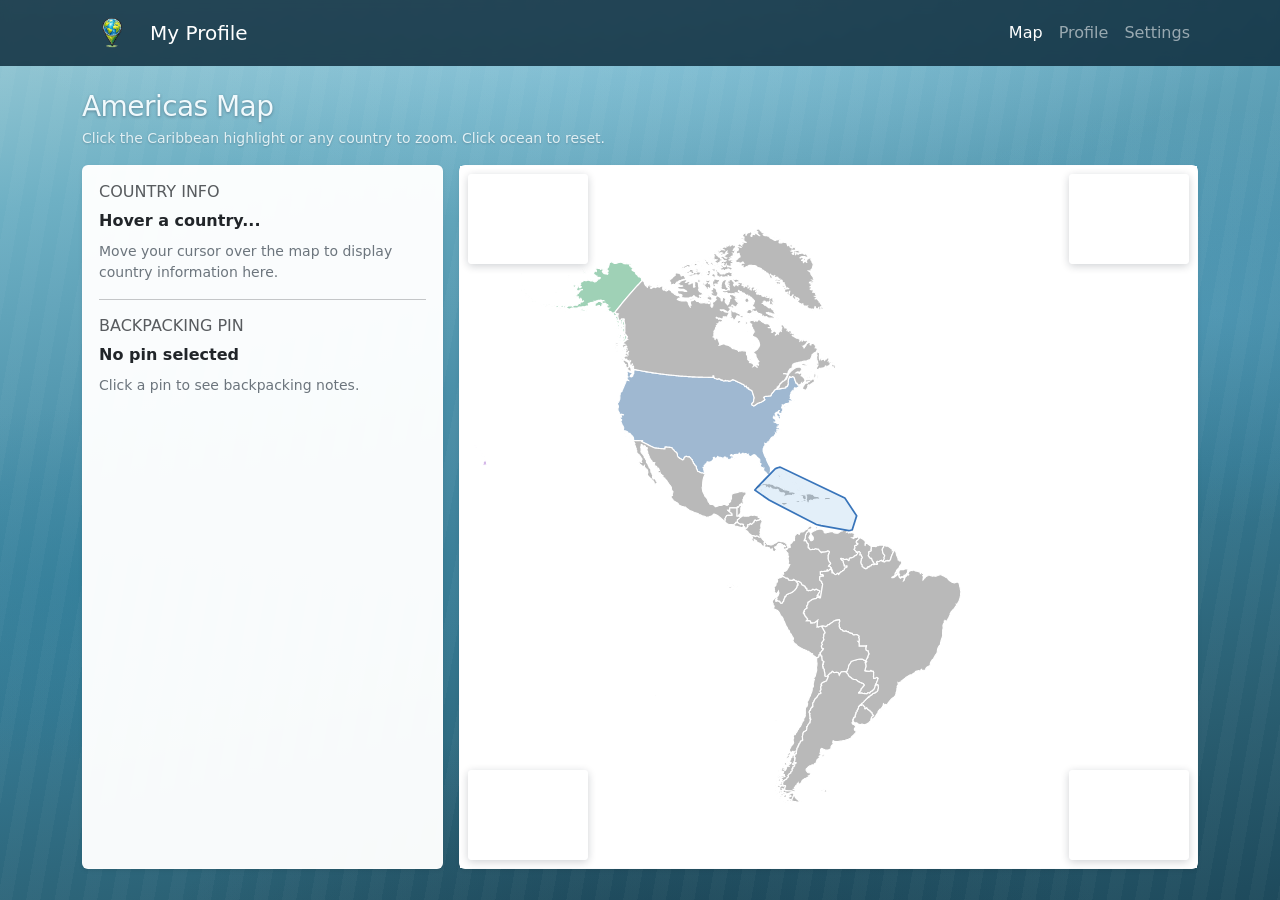
==== index.html @ 29d0254e "NavBar" ====
<!doctype html>
<html lang="en">
<head>
  <meta charset="utf-8">
  <title>Americas Hover Map</title>
  <meta name="viewport" content="width=device-width, initial-scale=1">
  <link rel="stylesheet" href="css/bootstrap.min.css"/>
  <link rel="stylesheet" href="css/grid.css"/>
  <link rel="stylesheet" href="css/bootstrap-grid.css"/>
  <script src="js/bootstrap.bundle.min.js"></script>
  <script src="js/svg-political-map.js"></script>
  <style>
    /* Stylized ocean: full-page depth gradient + soft light + faint wave bands */
    body.americas-map-page {
      margin: 0;
      min-height: 100vh;
      color: #0f172a;
      background-color: #2c5f72;
      background-image:
        repeating-linear-gradient(
          100deg,
          transparent 0,
          transparent 14px,
          rgba(255, 255, 255, 0.028) 14px,
          rgba(255, 255, 255, 0.028) 28px
        ),
        radial-gradient(ellipse 100% 70% at 50% -15%, rgba(186, 230, 253, 0.55), transparent 58%),
        radial-gradient(ellipse 55% 45% at 95% 35%, rgba(125, 211, 252, 0.18), transparent 52%),
        radial-gradient(ellipse 50% 40% at 8% 65%, rgba(34, 120, 150, 0.35), transparent 50%),
        radial-gradient(ellipse 70% 55% at 50% 110%, rgba(15, 45, 62, 0.45), transparent 55%),
        linear-gradient(
          168deg,
          #9ecdd8 0%,
          #6eb0c4 18%,
          #4a8fa8 42%,
          #357891 62%,
          #2a5f72 82%,
          #1e4a5c 100%
        );
      background-attachment: fixed;
    }
    @media (prefers-reduced-motion: reduce) {
      body.americas-map-page { background-attachment: scroll; }
    }
    .americas-map-page .page-hero h1 {
      color: #f0f9fc;
      text-shadow: 0 1px 3px rgba(15, 23, 42, 0.35);
      letter-spacing: -0.02em;
    }
    .americas-map-page .page-hero .hero-lead {
      color: rgba(240, 249, 252, 0.88) !important;
      text-shadow: 0 1px 2px rgba(15, 23, 42, 0.2);
    }
    .americas-map-page .panel-card {
      border: 1px solid rgba(255, 255, 255, 0.35);
      background: rgba(255, 255, 255, 0.97);
      box-shadow: 0 8px 32px rgba(15, 45, 62, 0.12), 0 2px 8px rgba(15, 45, 62, 0.06);
    }
    .navbar-brand img {
        height: 40px;   /* adjust as needed */
        width: auto;    /* keeps original proportions */
    }
    .map-object-wrap {
      position: relative;
    }
    .map-object-wrap object,
    .map-object-wrap #inline-svg {
      display: block;
      width: 100%;
      height: 78vh;
      min-height: 560px;
      border: 0;
      background: #fff;
    }
    @media (max-width: 900px) {
      .map-object-wrap object,
      .map-object-wrap #inline-svg { height: 64vh; min-height: 460px; }
    }
    .map-corner-photos {
      position: absolute;
      inset: 0;
      pointer-events: none;
      z-index: 2;
    }
    .corner-slot {
      position: absolute;
      width: 120px;
      height: 90px;
      overflow: hidden;
      border-radius: 4px;
      box-shadow: 0 2px 8px rgba(15, 23, 42, 0.2);
      background: rgba(255, 255, 255, 0.85);
    }
    .corner-slot img {
      width: 100%;
      height: 100%;
      object-fit: cover;
      display: block;
    }
    .corner-slot--tl { top: 8px; left: 8px; }
    .corner-slot--tr { top: 8px; right: 8px; }
    .corner-slot--bl { bottom: 8px; left: 8px; }
    .corner-slot--br { bottom: 8px; right: 8px; }
  </style>
</head>
<body class="americas-map-page">
  <nav class="navbar navbar-expand-lg navbar-dark" style="background: rgba(15,45,62,0.85); backdrop-filter: blur(6px);">
    <div class="container">
        
      <!-- Logo + Brand -->
      <a class="navbar-brand d-flex align-items-center" href="#">
      <img src="images/Icons/Crayon-Earth-pin.png" alt="Logo" class="me-2">
      <span>My Profile</span>
      </a>

      <!-- Mobile Toggle -->
      <button class="navbar-toggler" type="button" data-bs-toggle="collapse" data-bs-target="#mainNav">
      <span class="navbar-toggler-icon"></span>
      </button>

      <!-- Nav Links -->
      <div class="collapse navbar-collapse" id="mainNav">
      <ul class="navbar-nav ms-auto">
          <li class="nav-item">
          <a class="nav-link active" href="#">Map</a>
          </li>
          <li class="nav-item">
          <a class="nav-link" href="/Profile.html">Profile</a>
          </li>
          <li class="nav-item">
          <a class="nav-link" href="#">Settings</a>
          </li>
      </ul>
      </div>

    </div>
  </nav>
  <div class="container py-4">
    <div class="row mb-3 page-hero">
      <div class="col">
        <h1 class="h3 mb-1">Americas Map</h1>
        <p class="text-muted small mb-0 hero-lead">Click the Caribbean highlight or any country to zoom. Click ocean to reset.</p>
      </div>
    </div>
    <div class="row g-3">
      <div class="col-md-4">
        <div class="card shadow-sm h-100 panel-card">
          <div class="card-body">
            <h2 class="card-title h6 text-uppercase text-muted mb-2">Country Info</h2>
            <p id="country-readout" class="fw-semibold mb-2">Hover a country...</p>
            <p id="country-details" class="mb-0 small text-secondary">Move your cursor over the map to display country information here.</p>
            <hr class="my-3">
            <h3 class="h6 text-uppercase text-muted mb-2">Backpacking Pin</h3>
            <p id="pin-readout" class="fw-semibold mb-2">No pin selected</p>
            <p id="pin-details" class="mb-2 small text-secondary">Click a pin to see backpacking notes.</p>
            <div id="pin-photo" class="d-none">
              <img id="pin-photo-img" class="img-fluid rounded" src="" alt="">
            </div>
          </div>
        </div>
      </div>
      <div class="col-md-8">
        <div class="card shadow-sm h-100 map-card panel-card">
          <div class="card-body p-0 map-object-wrap">
            <object id="map-object" data="images/SVG/americas-political.svg" type="image/svg+xml" aria-label="Americas map"></object>
            <div id="map-corner-photos" class="map-corner-photos" aria-hidden="true">
              <div class="corner-slot corner-slot--tl" data-corner="top-left"></div>
              <div class="corner-slot corner-slot--tr" data-corner="top-right"></div>
              <div class="corner-slot corner-slot--bl" data-corner="bottom-left"></div>
              <div class="corner-slot corner-slot--br" data-corner="bottom-right"></div>
            </div>
          </div>
        </div>
      </div>
    </div>
  </div>
  <script>
    (function () {
      var pinReadoutEl = document.getElementById("pin-readout");
      var pinDetailsEl = document.getElementById("pin-details");
      var pinPhotoWrapEl = document.getElementById("pin-photo");
      var pinPhotoImgEl = document.getElementById("pin-photo-img");

      function renderPinDetails(spot) {
        if (!spot) {
          pinReadoutEl.textContent = "No pin selected";
          pinDetailsEl.textContent = "Click a pin to see backpacking notes.";
          pinPhotoImgEl.removeAttribute("src");
          pinPhotoImgEl.alt = "";
          pinPhotoWrapEl.classList.add("d-none");
          return;
        }
        pinReadoutEl.textContent = spot.name || "Selected Pin";
        var summary = typeof spot.summary === "string" ? spot.summary.trim() : "";
        var description = typeof spot.description === "string" ? spot.description.trim() : "";
        pinDetailsEl.textContent =
          summary && description
            ? summary + " " + description
            : description || summary || "No pin details provided yet.";
        if (spot.photo && spot.photo.src) {
          pinPhotoImgEl.src = spot.photo.src;
          pinPhotoImgEl.alt = spot.photo.alt || spot.name || "";
          pinPhotoWrapEl.classList.remove("d-none");
        } else {
          pinPhotoImgEl.removeAttribute("src");
          pinPhotoImgEl.alt = "";
          pinPhotoWrapEl.classList.add("d-none");
        }
      }

      var map = SvgPoliticalMap.createController({
        detailsBase: "data/americas-map",
        detailsSubdir: "country-details",
        readoutEl: document.getElementById("country-readout"),
        detailsEl: document.getElementById("country-details"),
        objectEl: document.getElementById("map-object"),
        svgFetchUrl: "images/SVG/americas-political.svg",
        cornerOverlayId: "map-corner-photos",
        regionClass: "country",
        hotspotSelector: "#caribbean-hotspot",
        hotspotZoomId: "caribbean",
        strings: {
          emptyHoverTitle: "Hover a country...",
          emptyHoverDetails: "Move your cursor over the map to display country information here.",
          regionHoverTitlePrefix: "Country:",
          noRegionsMessage: "No country paths in SVG.",
        },
        onPinSelect: renderPinDetails,
      });
      renderPinDetails(null);
      map.startObjectEmbed();
    })();
  </script>
</body>
</html>
---- css/grid.css ----
.themed-grid-col {
  padding-top: .75rem;
  padding-bottom: .75rem;
  background-color: lightgrey;
  border: 1px solid rgba(86, 61, 124, .2);
}

.themed-container {
  padding: .75rem;
  margin-bottom: 1.5rem;
  background-color: rgba(0, 123, 255, .15);
  border: 1px solid rgba(0, 123, 255, .2);
}

.responsiveMain {
  width: 100%;
  height: 400px;
  object-fit: cover;
  
}

.bi {
  vertical-align: -.125em;
  fill: currentColor;
}

.feature-icon {
  display: inline-flex;
  align-items: center;
  justify-content: center;
  width: 4rem;
  height: 4rem;
  margin-bottom: 1rem;
  font-size: 2rem;
  color: #fff;
  border-radius: .75rem;
}

.rounded-4 { border-radius: .5rem; }
.rounded-5 { border-radius: 1rem; }
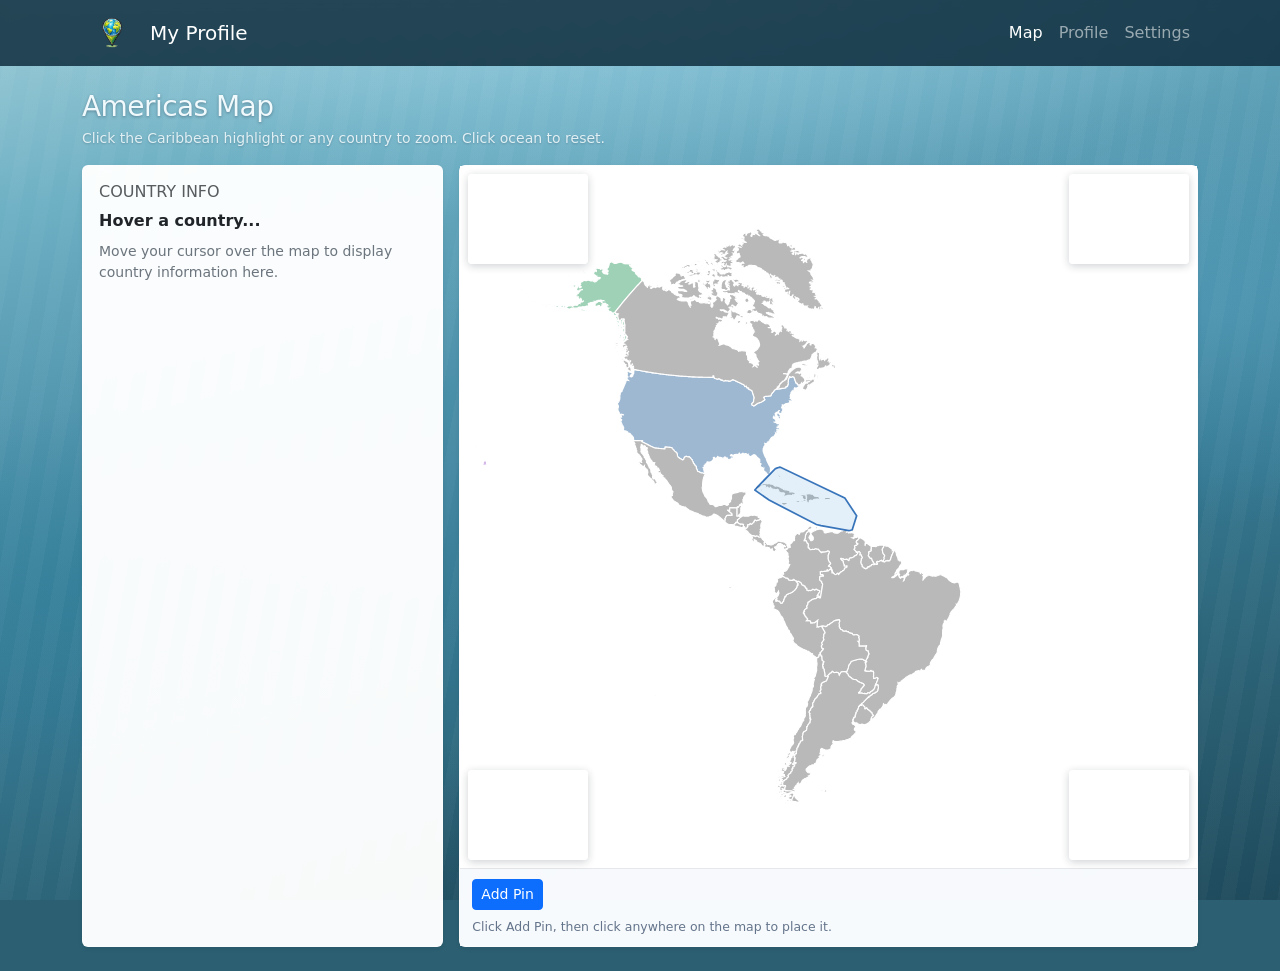
==== commit abb22ca8: "Custom Pins" ====
--- a/index.html
+++ b/index.html
@@ -101,6 +101,25 @@
     .corner-slot--tr { top: 8px; right: 8px; }
     .corner-slot--bl { bottom: 8px; left: 8px; }
     .corner-slot--br { bottom: 8px; right: 8px; }
+    .map-toolbar {
+      border-top: 1px solid rgba(15, 23, 42, 0.08);
+      background: rgba(248, 250, 252, 0.92);
+      padding: 10px 12px;
+    }
+    .map-toolbar .form-label {
+      font-size: 0.72rem;
+      margin-bottom: 0.25rem;
+      text-transform: uppercase;
+      color: #475569;
+      font-weight: 600;
+      letter-spacing: 0.02em;
+    }
+    .map-toolbar .toolbar-help {
+      font-size: 0.78rem;
+      color: #64748b;
+      margin-top: 6px;
+      margin-bottom: 0;
+    }
   </style>
 </head>
 <body class="americas-map-page">
@@ -146,15 +165,49 @@
       <div class="col-md-4">
         <div class="card shadow-sm h-100 panel-card">
           <div class="card-body">
-            <h2 class="card-title h6 text-uppercase text-muted mb-2">Country Info</h2>
-            <p id="country-readout" class="fw-semibold mb-2">Hover a country...</p>
-            <p id="country-details" class="mb-0 small text-secondary">Move your cursor over the map to display country information here.</p>
-            <hr class="my-3">
-            <h3 class="h6 text-uppercase text-muted mb-2">Backpacking Pin</h3>
-            <p id="pin-readout" class="fw-semibold mb-2">No pin selected</p>
-            <p id="pin-details" class="mb-2 small text-secondary">Click a pin to see backpacking notes.</p>
-            <div id="pin-photo" class="d-none">
-              <img id="pin-photo-img" class="img-fluid rounded" src="" alt="">
+            <div id="map-info-panel">
+              <div id="country-info-section">
+                <h2 class="card-title h6 text-uppercase text-muted mb-2">Country Info</h2>
+                <p id="country-readout" class="fw-semibold mb-2">Hover a country...</p>
+                <p id="country-details" class="mb-0 small text-secondary">Move your cursor over the map to display country information here.</p>
+              </div>
+              <div id="backpacking-info-section" class="d-none">
+                <h3 class="h6 text-uppercase text-muted mb-2">Backpacking Pin</h3>
+                <p id="pin-readout" class="fw-semibold mb-2">No pin selected</p>
+                <p id="pin-details" class="mb-2 small text-secondary">Click a pin to see backpacking notes.</p>
+                <div id="pin-photo" class="d-none">
+                  <img id="pin-photo-img" class="img-fluid rounded" src="" alt="">
+                </div>
+              </div>
+            </div>
+            <div id="user-pin-panel" class="d-none">
+              <h3 class="h6 text-uppercase text-muted mb-2">Your Pin</h3>
+              <p id="user-pin-readout" class="fw-semibold mb-2">No custom pin selected</p>
+              <p id="user-pin-details" class="mb-2 small text-secondary">Select a custom pin to view details.</p>
+              <div id="user-pin-view-mode">
+                <p class="small text-muted text-uppercase mb-1">Name</p>
+                <p id="user-pin-view-name" class="mb-2">-</p>
+                <p class="small text-muted text-uppercase mb-1">Notes</p>
+                <p id="user-pin-view-description" class="mb-3">No notes yet.</p>
+                <div class="d-grid gap-2 d-sm-flex">
+                  <button id="edit-user-pin-btn" class="btn btn-sm btn-primary" type="button">Edit</button>
+                  <button id="remove-user-pin-btn" class="btn btn-sm btn-outline-danger" type="button">Delete Pin</button>
+                </div>
+              </div>
+              <div id="user-pin-edit-mode" class="d-none">
+                <div class="mb-2">
+                  <label for="user-pin-name" class="form-label">Pin Name</label>
+                  <input id="user-pin-name" class="form-control form-control-sm" type="text" maxlength="80" placeholder="Name your pin">
+                </div>
+                <div class="mb-2">
+                  <label for="user-pin-description" class="form-label">Pin Notes</label>
+                  <textarea id="user-pin-description" class="form-control form-control-sm" rows="3" placeholder="Add details for this pin"></textarea>
+                </div>
+                <div class="d-grid gap-2 d-sm-flex">
+                  <button id="save-user-pin-btn" class="btn btn-sm btn-primary" type="button">Save</button>
+                  <button id="cancel-user-pin-edit-btn" class="btn btn-sm btn-outline-secondary" type="button">Cancel</button>
+                </div>
+              </div>
             </div>
           </div>
         </div>
@@ -170,19 +223,80 @@
               <div class="corner-slot corner-slot--br" data-corner="bottom-right"></div>
             </div>
           </div>
+          <div class="map-toolbar">
+            <div class="d-flex flex-wrap gap-2">
+              <button id="arm-user-pin-btn" class="btn btn-sm btn-primary" type="button">Add Pin</button>
+            </div>
+            <p id="map-toolbar-help" class="toolbar-help mb-0 mt-2">Click Add Pin, then click anywhere on the map to place it.</p>
+          </div>
         </div>
       </div>
     </div>
   </div>
   <script>
     (function () {
+      var USER_PINS_STORAGE_KEY = "panam-user-pins-v1";
       var pinReadoutEl = document.getElementById("pin-readout");
       var pinDetailsEl = document.getElementById("pin-details");
       var pinPhotoWrapEl = document.getElementById("pin-photo");
       var pinPhotoImgEl = document.getElementById("pin-photo-img");
+      var mapInfoPanelEl = document.getElementById("map-info-panel");
+      var countryInfoSectionEl = document.getElementById("country-info-section");
+      var backpackingInfoSectionEl = document.getElementById("backpacking-info-section");
+      var userPinPanelEl = document.getElementById("user-pin-panel");
+      var userPinReadoutEl = document.getElementById("user-pin-readout");
+      var userPinDetailsEl = document.getElementById("user-pin-details");
+      var userPinViewModeEl = document.getElementById("user-pin-view-mode");
+      var userPinEditModeEl = document.getElementById("user-pin-edit-mode");
+      var userPinViewNameEl = document.getElementById("user-pin-view-name");
+      var userPinViewDescriptionEl = document.getElementById("user-pin-view-description");
+      var editUserPinBtnEl = document.getElementById("edit-user-pin-btn");
+      var userPinNameEl = document.getElementById("user-pin-name");
+      var userPinDescriptionEl = document.getElementById("user-pin-description");
+      var armUserPinBtnEl = document.getElementById("arm-user-pin-btn");
+      var saveUserPinBtnEl = document.getElementById("save-user-pin-btn");
+      var cancelUserPinEditBtnEl = document.getElementById("cancel-user-pin-edit-btn");
+      var removeUserPinBtnEl = document.getElementById("remove-user-pin-btn");
+      var toolbarHelpEl = document.getElementById("map-toolbar-help");
+      var selectedUserPinId = null;
+      var selectedUserPinData = null;
+      var userPinEditMode = false;
+
+      function showMapInfoMode(view) {
+        mapInfoPanelEl.classList.remove("d-none");
+        userPinPanelEl.classList.add("d-none");
+        if (view === "backpacking") {
+          countryInfoSectionEl.classList.add("d-none");
+          backpackingInfoSectionEl.classList.remove("d-none");
+          return;
+        }
+        backpackingInfoSectionEl.classList.add("d-none");
+        countryInfoSectionEl.classList.remove("d-none");
+      }
+
+      function persistUserPins(pins) {
+        try {
+          localStorage.setItem(USER_PINS_STORAGE_KEY, JSON.stringify(Array.isArray(pins) ? pins : []));
+        } catch (e) {
+          // Ignore quota/storage errors; map interaction should still work.
+        }
+      }
+
+      function readStoredUserPins() {
+        try {
+          var raw = localStorage.getItem(USER_PINS_STORAGE_KEY);
+          if (!raw) return [];
+          var parsed = JSON.parse(raw);
+          return Array.isArray(parsed) ? parsed : [];
+        } catch (e) {
+          return [];
+        }
+      }
 
       function renderPinDetails(spot) {
+        if (selectedUserPinId) return;
         if (!spot) {
+          showMapInfoMode("country");
           pinReadoutEl.textContent = "No pin selected";
           pinDetailsEl.textContent = "Click a pin to see backpacking notes.";
           pinPhotoImgEl.removeAttribute("src");
@@ -190,6 +304,7 @@
           pinPhotoWrapEl.classList.add("d-none");
           return;
         }
+        showMapInfoMode("backpacking");
         pinReadoutEl.textContent = spot.name || "Selected Pin";
         var summary = typeof spot.summary === "string" ? spot.summary.trim() : "";
         var description = typeof spot.description === "string" ? spot.description.trim() : "";
@@ -208,9 +323,41 @@
         }
       }
 
+      function renderUserPinDetails(pin) {
+        if (!pin) {
+          selectedUserPinId = null;
+          selectedUserPinData = null;
+          userPinEditMode = false;
+          showMapInfoMode("country");
+          userPinReadoutEl.textContent = "No custom pin selected";
+          userPinDetailsEl.textContent = "Select a custom pin to view details.";
+          userPinViewNameEl.textContent = "-";
+          userPinViewDescriptionEl.textContent = "No notes yet.";
+          userPinNameEl.value = "";
+          userPinDescriptionEl.value = "";
+          userPinViewModeEl.classList.remove("d-none");
+          userPinEditModeEl.classList.add("d-none");
+          return;
+        }
+        selectedUserPinId = pin.id || null;
+        selectedUserPinData = pin;
+        userPinEditMode = false;
+        mapInfoPanelEl.classList.add("d-none");
+        userPinPanelEl.classList.remove("d-none");
+        userPinReadoutEl.textContent = pin.name || "Custom Pin";
+        userPinDetailsEl.textContent = "Custom pin selected.";
+        userPinViewNameEl.textContent = pin.name || "Custom Pin";
+        userPinViewDescriptionEl.textContent = pin.description || "No notes yet.";
+        userPinNameEl.value = pin.name || "";
+        userPinDescriptionEl.value = pin.description || "";
+        userPinViewModeEl.classList.remove("d-none");
+        userPinEditModeEl.classList.add("d-none");
+      }
+
       var map = SvgPoliticalMap.createController({
         detailsBase: "data/americas-map",
         detailsSubdir: "country-details",
+        territoryCsvUrl: "data/Territory Data(Sheet1).csv",
         readoutEl: document.getElementById("country-readout"),
         detailsEl: document.getElementById("country-details"),
         objectEl: document.getElementById("map-object"),
@@ -226,9 +373,96 @@
           noRegionsMessage: "No country paths in SVG.",
         },
         onPinSelect: renderPinDetails,
+        onUserPinSelect: renderUserPinDetails,
+        onUserPinsChange: persistUserPins,
+        onUserPinPlacementChange: function (armed) {
+          if (armed) {
+            armUserPinBtnEl.textContent = "Cancel Add Pin";
+            armUserPinBtnEl.classList.remove("btn-primary");
+            armUserPinBtnEl.classList.add("btn-warning");
+            toolbarHelpEl.textContent = "Click anywhere on the map to place your new pin.";
+          } else {
+            armUserPinBtnEl.textContent = "Add Pin";
+            armUserPinBtnEl.classList.remove("btn-warning");
+            armUserPinBtnEl.classList.add("btn-primary");
+            toolbarHelpEl.textContent = "Click Add Pin, then click anywhere on the map to place it.";
+          }
+        },
       });
       renderPinDetails(null);
+      renderUserPinDetails(null);
       map.startObjectEmbed();
+
+      map.setUserPinDraft({
+        name: "Custom Pin",
+        icon: { src: "images/Icons/backpack-pin.png", width: 26, height: 26, anchorX: 13, anchorY: 26 },
+      });
+
+      armUserPinBtnEl.addEventListener("click", function () {
+        map.setUserPinPlacementArmed(!map.getUserPinPlacementArmed());
+      });
+
+      editUserPinBtnEl.addEventListener("click", function () {
+        if (!selectedUserPinData) return;
+        userPinEditMode = true;
+        userPinNameEl.value = selectedUserPinData.name || "";
+        userPinDescriptionEl.value = selectedUserPinData.description || "";
+        userPinViewModeEl.classList.add("d-none");
+        userPinEditModeEl.classList.remove("d-none");
+        userPinDetailsEl.textContent = "Editing mode enabled.";
+      });
+
+      saveUserPinBtnEl.addEventListener("click", function () {
+        if (!selectedUserPinId) return;
+        var updated = map.updateUserPin(selectedUserPinId, {
+          name: userPinNameEl.value || "Custom Pin",
+          description: userPinDescriptionEl.value || "",
+        });
+        if (updated) {
+          selectedUserPinData = updated;
+          userPinEditMode = false;
+          userPinReadoutEl.textContent = updated.name || "Custom Pin";
+          userPinViewNameEl.textContent = updated.name || "Custom Pin";
+          userPinViewDescriptionEl.textContent = updated.description || "No notes yet.";
+          userPinDetailsEl.textContent = "Custom pin selected.";
+          userPinViewModeEl.classList.remove("d-none");
+          userPinEditModeEl.classList.add("d-none");
+        }
+      });
+
+      cancelUserPinEditBtnEl.addEventListener("click", function () {
+        if (!selectedUserPinData) return;
+        userPinEditMode = false;
+        userPinNameEl.value = selectedUserPinData.name || "";
+        userPinDescriptionEl.value = selectedUserPinData.description || "";
+        userPinDetailsEl.textContent = "Custom pin selected.";
+        userPinViewModeEl.classList.remove("d-none");
+        userPinEditModeEl.classList.add("d-none");
+      });
+
+      removeUserPinBtnEl.addEventListener("click", function () {
+        if (!selectedUserPinId) return;
+        map.selectUserPin(selectedUserPinId);
+        map.removeSelectedUserPin();
+      });
+
+      window.addEventListener("keydown", function (ev) {
+        if (ev.key !== "Escape") return;
+        if (userPinEditMode && selectedUserPinData) {
+          userPinEditMode = false;
+          userPinNameEl.value = selectedUserPinData.name || "";
+          userPinDescriptionEl.value = selectedUserPinData.description || "";
+          userPinDetailsEl.textContent = "Custom pin selected.";
+          userPinViewModeEl.classList.remove("d-none");
+          userPinEditModeEl.classList.add("d-none");
+          return;
+        }
+        if (map.getUserPinPlacementArmed()) map.setUserPinPlacementArmed(false);
+      });
+
+      window.setTimeout(function () {
+        map.loadUserPins(readStoredUserPins());
+      }, 300);
     })();
   </script>
 </body>
